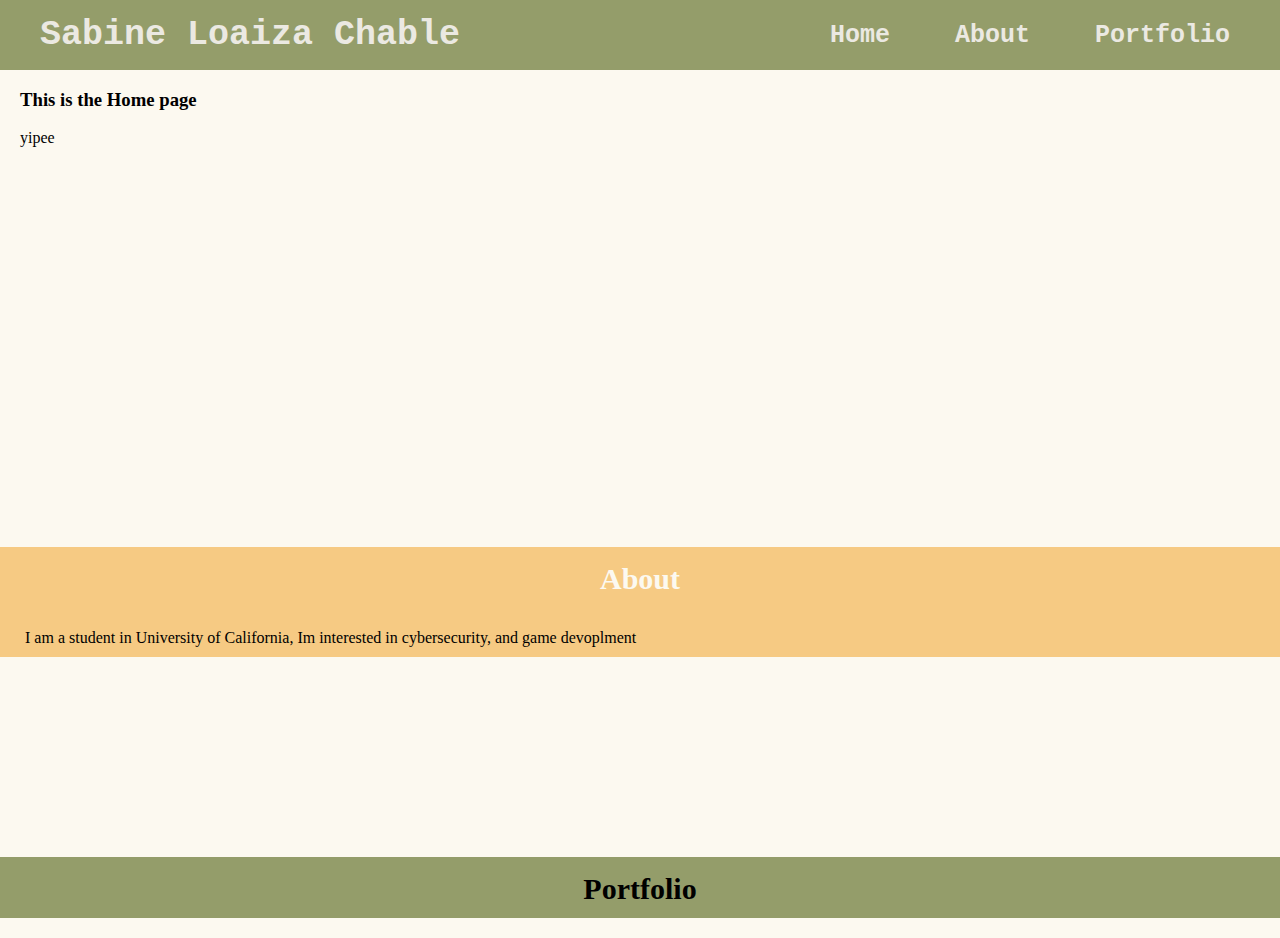
==== index.html @ 5c0c6941 "Add files via upload" ====
<!DOCTYPE html>
<html lang = "en">
    <head>
        <meta charset="UTF-8">
        <meta http-equiv="X-UA-Compatible" content="IE=edge"> <!--This means to use the best/latest version of Internet Explorer-->
        <meta name = "viewport" content="width=device-width,initial-scale=1.0"> <!--Makes sure that in different devices the webpage is displayer properly and scaled-->
        <title> Portfolio </title>
        <link rel="stylesheet" href ="style.css">
        
   
    </head>
    <body>
        <nav class = "navbar">
            <div class = "navdiv">
            <div class="logo"><a>Sabine Loaiza Chable</a></div>
            <ul>
                <li><a href = "#Portfolio">Portfolio</a></li>
                <li><a href = "#about">About</a></li>
                <li><a href = "index.html ">Home</a></li>
            </ul>    
            </div>
        </nav>

        <main>
            <h3>This is the Home page</h3>
            <p> yipee </p>
        </main>

        <div id = "about"> 
           <h1> About </h1>  
           <p> I am a student in University of California, Im interested in cybersecurity, and game devoplment </p>
        </div>

        <div id = "Portfolio">
            <h1> Portfolio </h1>
        </div>
    </body>
</html>
---- style.css ----
*{
    text-decoration: none;
    box-sizing: border-box;
}
body{
    background-color:#FCF9F0 ;
    margin:0px;
}

main{
    margin-left:20px;
    margin-right:20px;
}

h1{
    text-align: center;
}
.navbar ul{
    list-style-type: none;
    background-color:#949D6A;
    padding: 0px;
    margin: 0px;
    overflow: hidden;
}

.navbar a{
    color: #EBE9E2;
    text-decoration: none;
    padding:15px;
    display:block;
    text-align: center;
    font-size: 25px;
    margin-right: 35px;
    font-weight: 600;
    font-family: 'Courier New', Courier, monospace;
}

.logo a{
    font-size: 35px; font-weight: 600; color: #EBE9E2;
    font-family: 'Courier New', Courier, monospace;
    margin-left: 25px;
}

.navbar li{
    float: right;
    display:inline-block;

}

.navbar li a:hover{
    color:#F6CA83;
    transition:all 0.4s ease 0s;
}

.navdiv{
    display:flex; align-items:center; justify-content: space-between;
    background-color: #949D6A;
}

#about{
    background-color: #F6CA83; 
}
#about h1{
    color:#FCF9F0;
    font-size:30px;
    margin-top: 400px;
    padding-top:15px;
    padding-bottom:12px;
}

#about p{
    margin-left: 25px;
    padding-bottom: 10px;
}


#Portfolio{
    background-color: #949D6A;
}

#Portfolio h1{
    padding-top: 15px;
    margin-top: 200px;
    font-size: 30px;
    padding-bottom:12px ;
}



@media screen and (max-width: 400px) {
   
}

/*Iphone one I think and its the smallest it will get when I stretch my website */
@media screen and (max-width: 600px) {
    
}
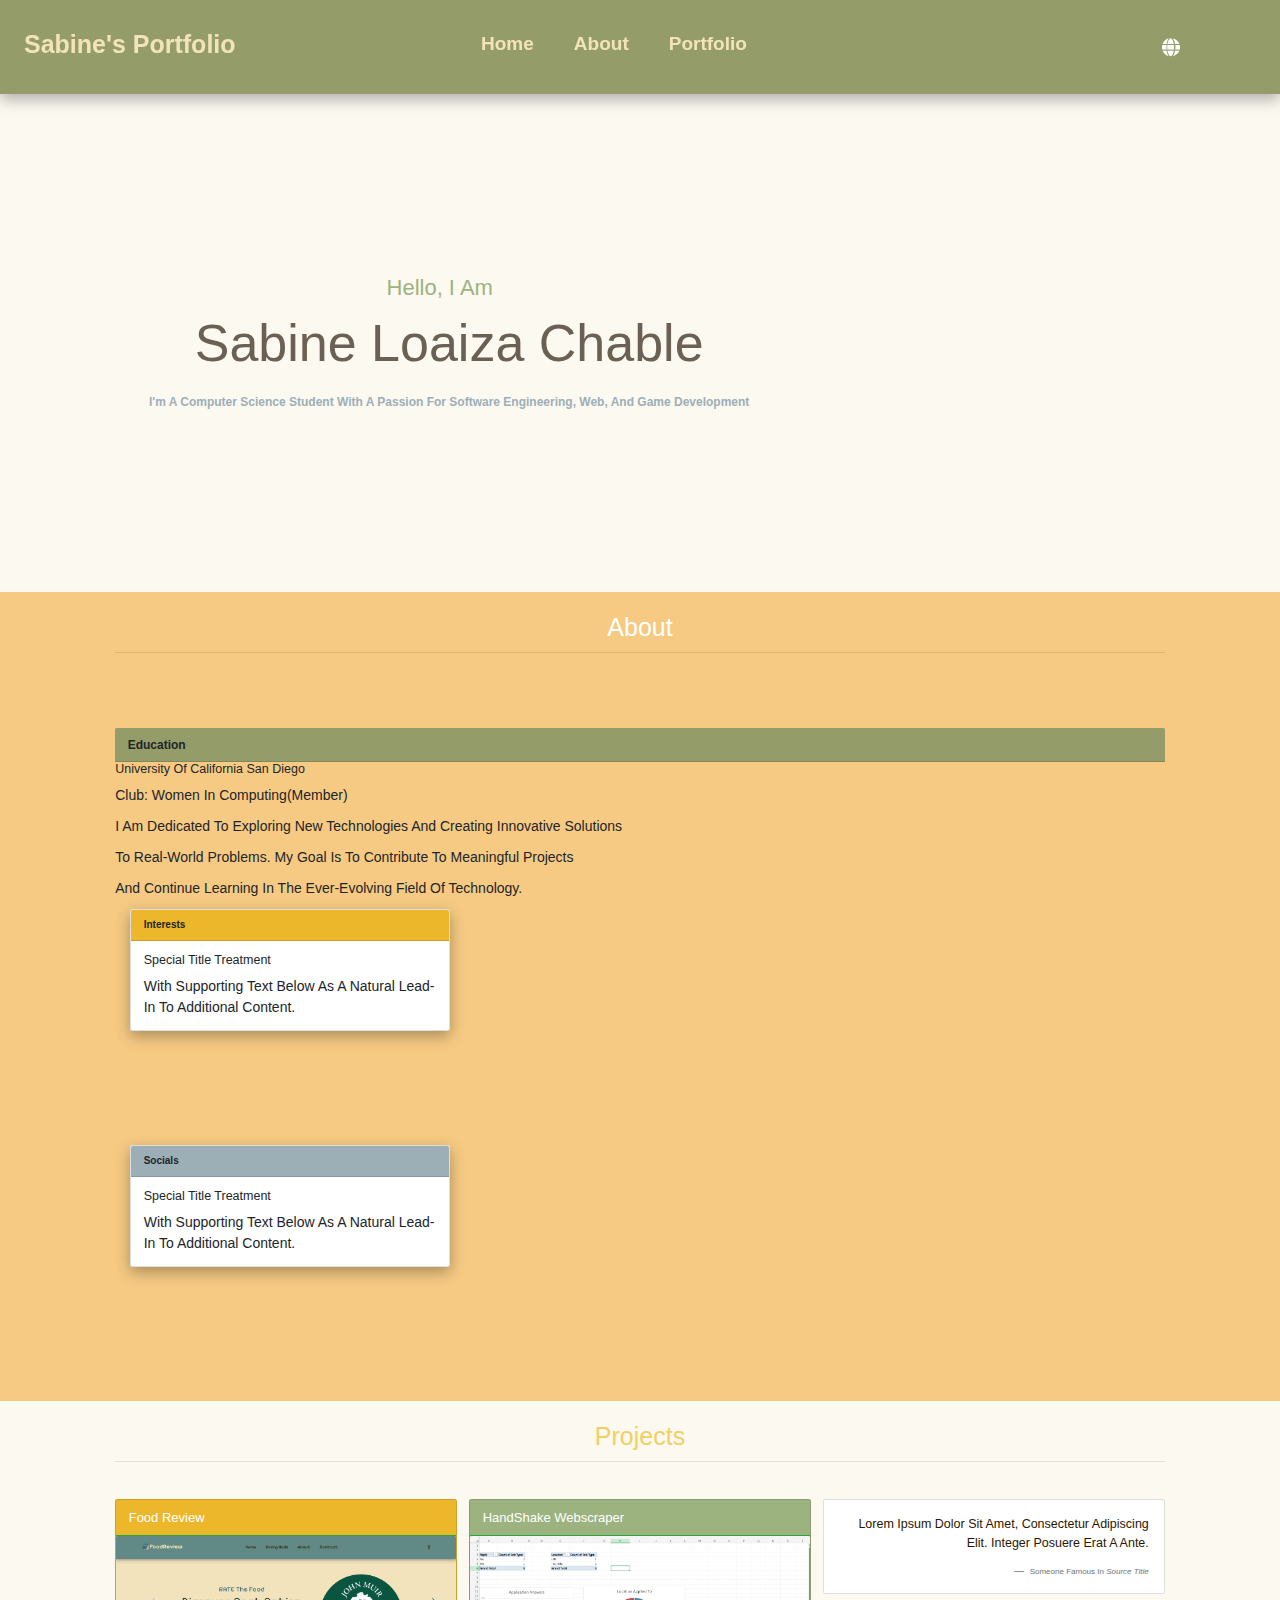
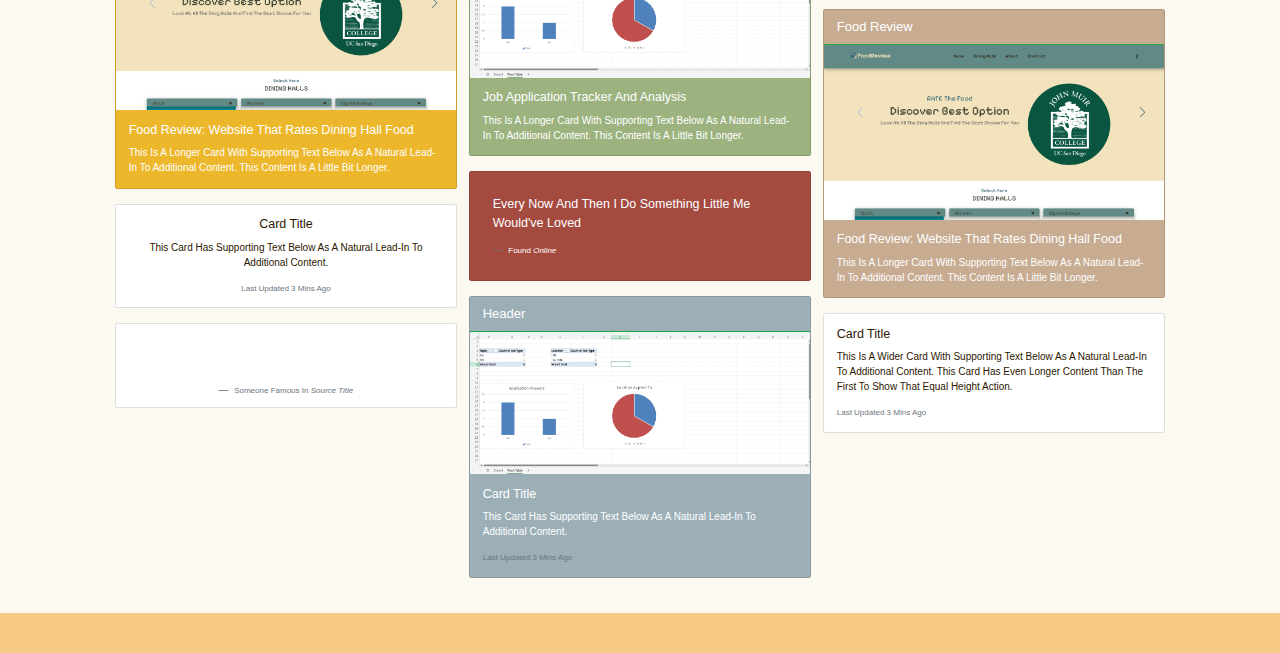
==== commit a0553214: "updated portfolio" ====
--- a/index.html
+++ b/index.html
@@ -5,34 +5,221 @@
         <meta http-equiv="X-UA-Compatible" content="IE=edge"> <!--This means to use the best/latest version of Internet Explorer-->
         <meta name = "viewport" content="width=device-width,initial-scale=1.0"> <!--Makes sure that in different devices the webpage is displayer properly and scaled-->
         <title> Portfolio </title>
+
+        <!--CSS font show-->
+        <link rel="stylesheet" href="https://cdnjs.cloudflare.com/ajax/libs/font-awesome/6.0.0-beta3/css/all.min.css">
+        <!--CSS link-->
         <link rel="stylesheet" href ="style.css">
-        
+          <!-- Bootstrap CSS -->
+        <link rel="stylesheet" href="https://stackpath.bootstrapcdn.com/bootstrap/4.3.1/css/bootstrap.min.css" integrity="sha384-ggOyR0iXCbMQv3Xipma34MD+dH/1fQ784/j6cY/iJTQUOhcWr7x9JvoRxT2MZw1T" crossorigin="anonymous">
+        <script type="text/javascript" src="spanishmode.js"></script>
    
     </head>
     <body>
-        <nav class = "navbar">
-            <div class = "navdiv">
-            <div class="logo"><a>Sabine Loaiza Chable</a></div>
-            <ul>
-                <li><a href = "#Portfolio">Portfolio</a></li>
-                <li><a href = "#about">About</a></li>
-                <li><a href = "index.html ">Home</a></li>
-            </ul>    
+        <header>
+            <!--maybe can make my own logo and put it there-->
+            <div class="header-container">
+            <a href="#" class="logo">Sabine's Portfolio</a>
+            <nav class="navbar">
+                <!--can change it to the different webpages-->
+                <a href="#home" class="active">Home</a>
+                <a href="#dishes" >About</a>
+                <a href="#about" >Portfolio</a>
+            </nav>
+    
+            <div class="icons">
+            <i class="fas fa-bars" id="menu-bars"></i>
+            <i class="fa fa-globe" aria-hidden="true"></i>
             </div>
-        </nav>
-
-        <main>
-            <h3>This is the Home page</h3>
-            <p> yipee </p>
-        </main>
-
-        <div id = "about"> 
-           <h1> About </h1>  
-           <p> I am a student in University of California, Im interested in cybersecurity, and game devoplment </p>
         </div>
-
-        <div id = "Portfolio">
-            <h1> Portfolio </h1>
-        </div>
+        </header>
+
+        <!--Section: Main with photo-->
+        <section class="home" id="home">
+            <div class="content">
+                <h3>Hello, I am</h3>
+                <h1>Sabine Loaiza Chable</h1>
+                <p>I'm a computer science student with a passion for
+                    software engineering, web, and game development
+                </p>
+            </div>
+            <div class="image">
+                <img class="me" src="me.png" alt="Sabine">
+            </div>
+        </section>
+
+        <!--About section-->
+        <!--Contents I'm a Computer Science student with a passion for software engineering, web development, 
+    and game development. I am dedicated to exploring new technologies and creating innovative solutions 
+    to real-world problems. My goal is to contribute to meaningful projects and continue learning 
+    in the ever-evolving field of technology.<h2>Education</h2>
+                    <h4>University of California San Diego</h4>
+                    <p>Major: Computer Science</p>
+                    <p>Club: Women In Computing(member)</p>
+                    <p>Second year student interested in web,game development, cybersecurtiy and software</p>
+                    <p>engineering. I am dedicated to exploring new technologies and creating innovative solutions</p> 
+                    <p>to real-world problems. My goal is to contribute to meaningful projects</p>
+                    <p> and continue learning in the ever-evolving field of technology.</p>-->
+        <section class="About" id="dishes">
+            <h1>About</h1>
+            <hr>
+            <div class="content">
+            <div class="box-container">
+                    <div class="box">
+                    <div class="card-header firstA">Education</div> 
+                          <h5 class="card-title">University of California San Diego</h5>
+                          <p>Club: Women In Computing(member)</p>
+                          <p> I am dedicated to exploring new technologies and creating innovative solutions</p> 
+                          <p>to real-world problems. My goal is to contribute to meaningful projects</p>
+                          <p> and continue learning in the ever-evolving field of technology.</p>
+                        </div>
+                    <div class="col-sm-4">
+                      <div class="card">
+                      <div class="card-header firstB">Interests</div> 
+                        <div class="card-body">
+                          <h5 class="card-title">Special title treatment</h5>
+                          <p class="card-text">With supporting text below as a natural lead-in to additional content.</p>
+                          
+                        </div>
+                      </div>
+                    </div>
+                    <div class="col-sm-4">
+                        <div class="card">
+                        <div class="card-header firstC">Socials</div> 
+                          <div class="card-body">
+                            <h5 class="card-title">Special title treatment</h5>
+                            <p class="card-text">With supporting text below as a natural lead-in to additional content.</p>
+                           
+                          </div>
+                        </div>
+                      </div>
+                  </div>
+                </div>
+              </div>
+          
+        </section>
+
+        <!--Section show off projects-->
+        <section class="Projects">
+           <div class="content">
+                <h1>Projects</h1>
+                <hr>
+                <div class="card-columns">
+
+                    <div class="card card1 mb-4">
+                      <div class="card-header border-success firstcard">Food Review</div>  
+                      <img class="card-img-top" src="food2.png" alt="Card image cap">
+                      <div class="card-body">
+                        <h5 class="card-title">Food Review: Website that rates dining hall food</h5>
+                        <p class="card-text">This is a longer card with supporting text below as a natural lead-in to additional content. This content is a little bit longer.</p>
+                      </div>
+                    </div>
+
+                    <div class="card text-center mb-4">
+                        <div class="card-body">
+                          <h5 class="card-title">Card title</h5>
+                          <p class="card-text">This card has supporting text below as a natural lead-in to additional content.</p>
+                          <p class="card-text"><small class="text-muted">Last updated 3 mins ago</small></p>
+                        </div>
+                      </div>
+                    
+                      <div class="card text-black text-center p-3 mb-4">
+                        <blockquote class="blockquote mb-0">
+                          <p>Lorem ipsum dolor sit amet, consectetur adipiscing elit. Integer posuere erat.</p>
+                          <footer class="blockquote-footer">
+                            <small>
+                              Someone famous in <cite title="Source Title">Source Title</cite>
+                            </small>
+                          </footer>
+                        </blockquote>
+                      </div>
+
+                     <!-- <div class="card p-2 mb-4">
+                        <img class="card-img" src="decoration1.png" alt="Card image">
+                       </div>
+                      Left side ^^-->
+
+                    <!--Middle-->
+                    <div class="card card2 mb-4">
+                        <div class="card-header border-success">HandShake Webscraper</div>  
+                        <img class="card-img-top" src="webscraper.png" alt="Card image cap">
+                        <div class="card-body">
+                          <h5 class="card-title">Job Application Tracker and Analysis </h5>
+                          <p class="card-text">This is a longer card with supporting text below as a natural lead-in to additional content. This content is a little bit longer.</p>
+                        </div>
+                    </div>
+
+                    <div class="card p-3 mb-4">
+                      <blockquote class="blockquote mb-0 card-body">
+                        <p>Every now and then I do something little me would've loved</p>
+                        <footer class="blockquote-footer">
+                          <small class="text-white">
+                           Found <cite title="Source Title">Online</cite>
+                          </small>
+                        </footer>
+                      </blockquote>
+                    </div>
+
+                    <!--top right-->
+                    <div class="card card3 mb-4">
+                      <div class="card-header border-success secondcard">Header</div>
+                      <img class="card-img-top" src="webscraper.png" alt="Card image cap">
+                      <div class="card-body">
+                        <h5 class="card-title">Card title</h5>
+                        <p class="card-text">This card has supporting text below as a natural lead-in to additional content.</p>
+                        <p class="card-text"><small class="text-muted">Last updated 3 mins ago</small></p>
+                      </div>
+                    </div>
+
+                    <!--This is the nlue button-->
+                   
+                    <!--Middle column ^^
+                    
+                
+
+                   <div class="card p-2 mb-4">
+                    <img class="card-img" src="decoration1.png" alt="Card image">
+                   </div>
+                  -->
+                    <!--Here it is the right side of blue button-->
+                    <div class="card p-4 text-right mb-4">
+                      <blockquote class="blockquote mb-0">
+                        <p>Lorem ipsum dolor sit amet, consectetur adipiscing elit. Integer posuere erat a ante.</p>
+                        <footer class="blockquote-footer">
+                          <small class="text-muted">
+                            Someone famous in <cite title="Source Title">Source Title</cite>
+                          </small>
+                        </footer>
+                      </blockquote>
+                    </div>
+
+                    <div class="card card4 mb-4">
+                        <div class="card-header border-success fourthcard">Food Review</div>  
+                        <img class="card-img-top" src="food2.png" alt="Card image cap">
+                        <div class="card-body">
+                          <h5 class="card-title">Food Review: Website that rates dining hall food</h5>
+                          <p class="card-text">This is a longer card with supporting text below as a natural lead-in to additional content. This content is a little bit longer.</p>
+                        </div>
+                      </div>
+                    
+
+                    <div class="card mb-4">
+                      <div class="card-body">
+                        <h5 class="card-title">Card title</h5>
+                        <p class="card-text">This is a wider card with supporting text below as a natural lead-in to additional content. This card has even longer content than the first to show that equal height action.</p>
+                        <p class="card-text"><small class="text-muted">Last updated 3 mins ago</small></p>
+                      </div>
+                    </div>
+                    
+                  </div>
+
+
+           </div>
+
+        </section>
+        <!--Footer Section-->
+        <section class="footer">
+
+        </section>
     </body>
 </html>--- a/style.css
+++ b/style.css
@@ -1,97 +1,485 @@
+
+
+/*Change the colors*/
+:root{
+    --green:#949D6A;
+    --yellow:#F6CA83;
+    --black:#2B1600;
+    --light-color:#666;
+    --white:#EBE9E2;
+    --light-white:#FCF9F0;
+    --orange:#2fa3e1;
+    --box-shadow:0 .5rem 1.5rem rgba(0, 0, 0, 0.317);
+}
+
 *{
     text-decoration: none;
     box-sizing: border-box;
-}
-body{
-    background-color:#FCF9F0 ;
-    margin:0px;
-}
-
-main{
-    margin-left:20px;
-    margin-right:20px;
-}
-
-h1{
+    outline: none; border: none;
+    text-transform: capitalize;
+    transition: all .2s linear;
+}
+
+html{
+    font-size:62.5%;
+    overflow-x:hidden;
+    scroll-padding-top:5.5rem ;
+    scroll-behavior: smooth;
+    background: #FCF9F0;
+}
+
+section{
+    padding: 2rem 9%;
+}
+
+section:nth-child(even){
+    background: #FCF9F0;
+}
+
+section:nth-child(odd){
+    background: #F6CA83;
+}
+
+header{
+    position:fixed;
+    top:0; left: 0; right:0;
+    /*change the color of nav bar*/
+    background: #949D6A;
+    padding:1rem 7%;
+    display: flex;
+    align-items: center;
+    justify-content: space-between;
+    z-index:1000;
+    box-shadow: var(--box-shadow);
+}
+
+.header-container {
+    display: flex;
+    align-items: center; /* Center items vertically */
+    justify-content:space-between; /* Space items out */
+    padding:1rem; /* Adjust as needed */
+}
+
+header .logo{
+    /*the color of Sabine Portfolio + size change to color scheme later*/
+    color:#F2E3BC;
+    font-size:2.5rem;
+    font-weight: bolder;
+    margin-left: -2cm;
+    margin-bottom: .5rem;
+}
+
+/*twee type vibe*/
+
+
+.header-container .navbar{
+    display: flex;
+    gap: 1rem;
+    /*make it be in the middle*/
+    margin-left: -4.5cm;
+}
+
+.header-container .navbar a{
+    /*this changes the size of the hot bar menu lolool and color*/
+    font-size:1.9rem;
+    border-radius: .5rem;
+    padding: .5rem 1.5rem;
+    font-weight: bolder;
+    color:#F2E3BC;
+    margin-bottom: .5rem;
+}
+
+
+/* Icons styling */
+.header-container .icons {
+    display: flex;
+    gap: 1rem; /* Adjust spacing between icons */
+    align-items: center;
+}
+
+
+.header-container .icons i {
+    font-size: 1.8rem; /* Adjust size as needed */
+    color: #ffffff; /* Adjust color if needed */
+}
+
+header .navbar a:hover{
+    color:#ffffff;
+    background:#96BBBB;
+}
+
+header .icons i,
+header .icons a{
+    /*change the curosor if prefered*/
+    cursor:pointer;
+}
+
+
+/*Section Home*/
+.home .content h3{
+    margin-top: 4.5cm;
+    text-align:center;
+    font-size: 22px;
+    margin-bottom: 1rem;
+    color:#9CB380;
+    margin-left: -4.5cm;
+}
+
+.home .content h1{
     text-align: center;
-}
-.navbar ul{
-    list-style-type: none;
-    background-color:#949D6A;
-    padding: 0px;
-    margin: 0px;
-    overflow: hidden;
-}
-
-.navbar a{
-    color: #EBE9E2;
-    text-decoration: none;
-    padding:15px;
-    display:block;
+    margin-bottom: 3cm;
+    font-size: 52px;
+    color:#6B6054;
+    margin-left: -4cm;
+}
+
+.home .content p{
     text-align: center;
-    font-size: 25px;
-    margin-right: 35px;
-    font-weight: 600;
-    font-family: 'Courier New', Courier, monospace;
-}
-
-.logo a{
-    font-size: 35px; font-weight: 600; color: #EBE9E2;
-    font-family: 'Courier New', Courier, monospace;
-    margin-left: 25px;
-}
-
-.navbar li{
-    float: right;
-    display:inline-block;
-
-}
-
-.navbar li a:hover{
-    color:#F6CA83;
-    transition:all 0.4s ease 0s;
-}
-
-.navdiv{
-    display:flex; align-items:center; justify-content: space-between;
+    margin-top: -2.5cm;
+    margin-bottom: 3cm;
+    font-size: 12px;
+    color:#9CAFB7;
+    font-weight: bold;
+    margin-left: -4cm;
+}
+
+
+
+.home {
+    display: flex; /* Use flexbox for layout */
+    align-items: center; /* Vertically center items within the section */
+    justify-content: space-between; /* Space out content and image */
+}
+
+/* Style for the content section */
+.home .content {
+    flex: 1; /* Allows the content to take available space */
+    text-align: center; /* Center-aligns text content */
+    margin-bottom: -1cm;
+}
+
+.home .image {
+    display: flex; /* Allows for proper alignment of the image */
+    justify-content: flex-end; /* Aligns the image to the right */
+    align-items: center; /* Centers the image vertically within the container */
+}
+
+/* Style for the circular image */
+.home .image img {
+    margin-top: 4cm;
+    width: 325px; /* Adjust size as needed */
+    height: 325px; /* Ensure width and height are equal for a perfect circle */
+    border-radius: 50%; /* Makes the image circular */
+    object-fit: cover; /* Ensures image covers the circular area */
+    display: block; /* Avoids extra space below the image */
+    margin-left: -3.5cm;
+    margin-right: 1cm;
+    margin-bottom: 2cm;
+}
+
+/*Section Home END*/
+
+/*About section*/
+
+.About h1{
+    color:#ffffff;
+    text-align: center;
+}
+
+.About hr{
+    margin-bottom: 2cm;
+}
+
+
+.About .content h2{
+    color: #A44A3F;
+    text-decoration: underline;
+
+}
+
+.About .content .card-header.firstA{
     background-color: #949D6A;
-}
-
-#about{
-    background-color: #F6CA83; 
-}
-#about h1{
-    color:#FCF9F0;
-    font-size:30px;
-    margin-top: 400px;
-    padding-top:15px;
-    padding-bottom:12px;
-}
-
-#about p{
-    margin-left: 25px;
-    padding-bottom: 10px;
-}
-
-
-#Portfolio{
-    background-color: #949D6A;
-}
-
-#Portfolio h1{
-    padding-top: 15px;
-    margin-top: 200px;
-    font-size: 30px;
-    padding-bottom:12px ;
-}
-
-
-
-@media screen and (max-width: 400px) {
-   
-}
-
-/*Iphone one I think and its the smallest it will get when I stretch my website */
-@media screen and (max-width: 600px) {
-    
-}+    font-weight: bold;
+    font-size: 12px;
+}
+
+.About p{
+    font-size:14px;
+}
+
+
+.About .content .card-header.firstB{
+    background-color: #EDB72C;
+    font-weight: bold;
+}
+
+.About .content .card-header.firstC{
+    background-color: #9CAFB7;
+    font-weight: bold;
+}
+
+.About .card{
+    margin-bottom: 3cm;
+    box-shadow: var(--box-shadow);
+}
+
+
+/*About section END F0CF65*/
+
+/*Project Section*/
+.Projects .content h1{
+    text-align: center;
+    color: #F0CF65;
+    
+}
+
+.Projects hr{
+    margin-bottom: 1cm;
+}
+
+/*Changes font color*/
+.Projects .content .card{
+    color: #2B1600;
+}
+
+
+.Projects .content .card.card1{
+    width: 100%;
+    height: 115%;
+    background-color: #EDB72C;
+    color: #ffffff;
+
+}
+
+.Projects .content .card.card2{
+    width: 100%;
+    height: 115%;
+    background-color: #9CB380;
+    color: #ffffff;
+  
+}
+
+.Projects .content .card.card3{
+    width: 100%;
+    height: 115%;
+    background-color: #9CAFB7;
+    color: #ffffff;
+  
+}
+
+.Projects .content .card.card4{
+    width: 100%;
+    height: 115%;
+    background-color: #C7AC92;
+    color: #ffffff;
+  
+}
+
+/*The one to the right of main blue button in center*/
+.Projects .content .card.p-3.text-right{
+    background-color: #ffff;
+    
+}
+
+.Projects .card.p-3.mb-4{
+    background-color: #A44A3F;
+    color: #ffff;
+}
+
+.Projects .content .card.text-black.text-center.p-3{
+    background-color: #ffff;
+
+  
+}
+
+
+
+/*Bottom left project*/
+
+
+.Projects .content .card-header.border-success{
+    background-color:#9CB380;
+    color: #ffffff;
+    font-size: 13px;
+}
+
+.Projects .content .card-header.border-success.firstcard{
+    background-color: #EDB72C;
+    color: #ffff;
+    font-size: 13px;
+}
+
+.Projects .content .card-header.border-success.secondcard{
+    background-color:#9CAFB7 ;
+    font-size: 13px;
+}
+
+.Projects .content .card-header.border-success.fourthcard{
+    background-color:#C7AC92 ;
+    font-size: 13px;
+}
+/*Project END*/
+
+/*makes sure it is not displayed */
+header .icons #menu-bars{
+    display:none;
+}
+
+
+
+
+
+
+@media(max-width:991px){
+    html{
+        font-size:55%;
+    }
+
+    header{
+        padding:1rem 2rem;
+    }
+
+    section{
+        padding:2rem;
+    }
+
+    /*Nav bar*/
+    header .logo{
+        /*the color of Sabine Portfolio + size change to color scheme later*/
+        font-size:2rem;
+        font-weight: bolder;
+        margin-left: .1rem;
+    }
+    
+    
+    .header-container .navbar{
+        display: flex;
+        gap: 1rem;
+        /*make it be in the middle*/
+        margin-right: -30rem;
+    }
+    
+    .header-container .navbar a{
+        /*this changes the size of the hot bar menu lolool and color*/
+        font-size:1.5rem;
+        font-weight: bolder;
+        margin-bottom: .5rem;
+    }
+    
+
+    /*Home main*/
+    .home .content h3{
+        margin-top: 4cm;
+        text-align:left;
+        font-size: 16px;
+        margin-bottom: 1rem;
+        margin-left: .1rem;
+    }
+    
+    .home .content h1{
+        text-align: left;
+        margin-bottom: 3cm;
+        font-size: 24px;
+        margin-left: .1rem;
+    }
+    
+    .home .content p{
+        text-align: left;
+        margin-top: -2.5cm;
+        margin-bottom: 3cm;
+        font-size: 10px;
+        font-weight: bold;
+        margin-left: .1rem;
+    }
+    
+    
+    .home {
+        display: flex; /* Use flexbox for layout */
+        align-items: center; /* Vertically center items within the section */
+        justify-content: space-between; /* Space out content and image */
+    }
+    
+    /* Style for the content section */
+    .home .content {
+        flex: 1; /* Allows the content to take available space */
+        text-align: center; /* Center-aligns text content */
+        margin-bottom: -1cm;
+    }
+    
+    .home .image {
+        display: flex; /* Allows for proper alignment of the image */
+        justify-content: flex-end; /* Aligns the image to the right */
+        align-items: center; /* Centers the image vertically within the container */
+    }
+    
+    /* Style for the circular image */
+    .home .image img {
+        margin-top: 3cm;
+        width: 180px; /* Adjust size as needed */
+        height: 180px; /* Ensure width and height are equal for a perfect circle */
+        border-radius: 50%; /* Makes the image circular */
+        object-fit: cover; /* Ensures image covers the circular area */
+        display: block; /* Avoids extra space below the image */
+        margin-left: 1cm;
+       margin-right: .1rem;
+        margin-bottom: 1cm;
+    }
+
+    .card{
+        width: 65%;
+        margin-left: 2.2cm;
+    }
+
+    /*About section*/
+    .About .content h1 {
+        text-decoration: underline;
+        text-align: center;
+        font-size: 16px;
+    }
+    
+    .About .content .card {
+        display: flex;  /* This will make the card's contents flex */
+        width: 70%;    /* Sets the width of the card */ /* Centers the card horizontally */
+        height: auto;   /* Allows the card to adjust height based on content */  /* Adds some padding inside the card */
+       
+      
+    }
+
+
+    /*Projects*/
+    .Projects .content h1{
+        text-align: center;
+        text-decoration: underline;
+        margin-bottom: 3rem;
+        font-size: 16px;
+    }
+
+    .Projects .content .card.card1{
+        width: 65%;
+       
+        
+    
+    }
+    
+    .Projects .content .card.card2{
+        width: 65%;
+       
+      
+    }
+    
+    .Projects .content .card.card3{
+        width: 65%;
+        
+        
+      
+    }
+    
+    .Projects .content .card.card4{
+        width: 65%;
+        
+       
+    }
+    
+}
+
+
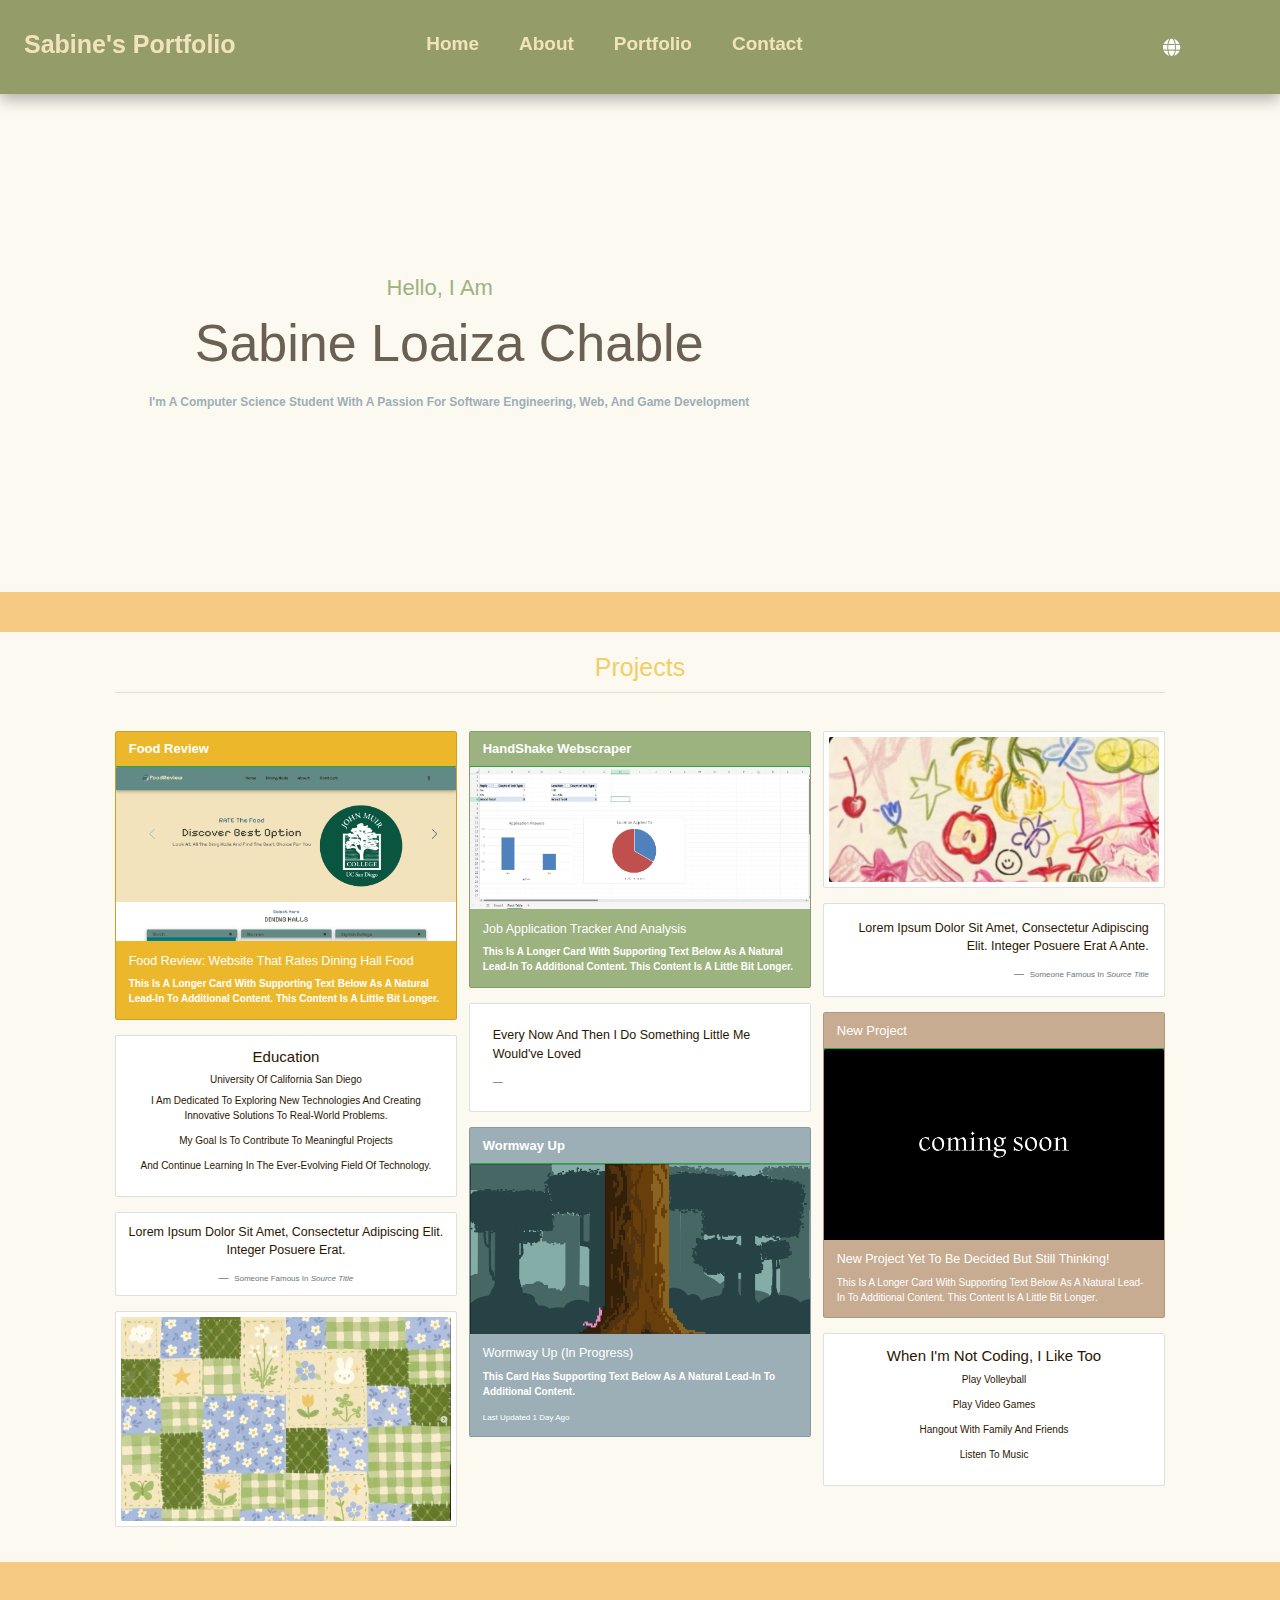
==== commit d37d6d8a: "Messing with the design no final concept yet" ====
--- a/index.html
+++ b/index.html
@@ -7,7 +7,7 @@
         <title> Portfolio </title>
 
         <!--CSS font show-->
-        <link rel="stylesheet" href="https://cdnjs.cloudflare.com/ajax/libs/font-awesome/6.0.0-beta3/css/all.min.css">
+        <link rel="stylesheet" href="https://cdnjs.cloudflare.com/ajax/libs/font-awesome/5.15.4/css/all.min.css">
         <!--CSS link-->
         <link rel="stylesheet" href ="style.css">
           <!-- Bootstrap CSS -->
@@ -25,6 +25,7 @@
                 <a href="#home" class="active">Home</a>
                 <a href="#dishes" >About</a>
                 <a href="#about" >Portfolio</a>
+                <a href="#footer"> Contact</a>
             </nav>
     
             <div class="icons">
@@ -59,12 +60,8 @@
                     <p>Second year student interested in web,game development, cybersecurtiy and software</p>
                     <p>engineering. I am dedicated to exploring new technologies and creating innovative solutions</p> 
                     <p>to real-world problems. My goal is to contribute to meaningful projects</p>
-                    <p> and continue learning in the ever-evolving field of technology.</p>-->
-        <section class="About" id="dishes">
-            <h1>About</h1>
-            <hr>
-            <div class="content">
-            <div class="box-container">
+                    <p> and continue learning in the ever-evolving field of technology.
+                      <div class="box-container">
                     <div class="box">
                     <div class="card-header firstA">Education</div> 
                           <h5 class="card-title">University of California San Diego</h5>
@@ -96,8 +93,8 @@
                   </div>
                 </div>
               </div>
-          
-        </section>
+                    </p>-->
+        <section class="About"></section>
 
         <!--Section show off projects-->
         <section class="Projects">
@@ -107,8 +104,10 @@
                 <div class="card-columns">
 
                     <div class="card card1 mb-4">
-                      <div class="card-header border-success firstcard">Food Review</div>  
+                      <div class="card-header border-success firstcard">Food Review</div> 
+                      <a href="https://foodreview.infinityfreeapp.com/?i=1">
                       <img class="card-img-top" src="food2.png" alt="Card image cap">
+                    </a> 
                       <div class="card-body">
                         <h5 class="card-title">Food Review: Website that rates dining hall food</h5>
                         <p class="card-text">This is a longer card with supporting text below as a natural lead-in to additional content. This content is a little bit longer.</p>
@@ -117,9 +116,11 @@
 
                     <div class="card text-center mb-4">
                         <div class="card-body">
-                          <h5 class="card-title">Card title</h5>
-                          <p class="card-text">This card has supporting text below as a natural lead-in to additional content.</p>
-                          <p class="card-text"><small class="text-muted">Last updated 3 mins ago</small></p>
+                          <h4 class="card-title">Education</h4>
+                          <h6 class="card-title">University of California San Diego</h6>
+                          <p> I am dedicated to exploring new technologies and creating innovative solutions to real-world problems.</p> 
+                          <p> My goal is to contribute to meaningful projects</p>
+                          <p> and continue learning in the ever-evolving field of technology.</p>
                         </div>
                       </div>
                     
@@ -134,10 +135,10 @@
                         </blockquote>
                       </div>
 
-                     <!-- <div class="card p-2 mb-4">
+                     <div class="card p-2 mb-4">
                         <img class="card-img" src="decoration1.png" alt="Card image">
                        </div>
-                      Left side ^^-->
+                      <!-- Left side ^^-->
 
                     <!--Middle-->
                     <div class="card card2 mb-4">
@@ -162,25 +163,25 @@
 
                     <!--top right-->
                     <div class="card card3 mb-4">
-                      <div class="card-header border-success secondcard">Header</div>
-                      <img class="card-img-top" src="webscraper.png" alt="Card image cap">
+                      <div class="card-header border-success secondcard">Wormway Up</div>
+                      <img class="card-img-top" src="wormGame.png" alt="Card image cap">
                       <div class="card-body">
-                        <h5 class="card-title">Card title</h5>
+                        <h5 class="card-title">Wormway Up (In Progress)</h5>
                         <p class="card-text">This card has supporting text below as a natural lead-in to additional content.</p>
-                        <p class="card-text"><small class="text-muted">Last updated 3 mins ago</small></p>
+                        <p class="card-text"><small class="text-black">Last updated 1 day ago</small></p>
                       </div>
                     </div>
 
                     <!--This is the nlue button-->
                    
-                    <!--Middle column ^^
+                    <!--Middle column ^^-->
                     
                 
 
                    <div class="card p-2 mb-4">
-                    <img class="card-img" src="decoration1.png" alt="Card image">
+                    <img class="card-img" src="decoration2.png" alt="Card image">
                    </div>
-                  -->
+                  
                     <!--Here it is the right side of blue button-->
                     <div class="card p-4 text-right mb-4">
                       <blockquote class="blockquote mb-0">
@@ -194,20 +195,22 @@
                     </div>
 
                     <div class="card card4 mb-4">
-                        <div class="card-header border-success fourthcard">Food Review</div>  
-                        <img class="card-img-top" src="food2.png" alt="Card image cap">
-                        <div class="card-body">
-                          <h5 class="card-title">Food Review: Website that rates dining hall food</h5>
+                        <div class="card-header border-success fourthcard">New Project</div>  
+                        <img class="card-img-top" src="coming.jpg" alt="Card image cap">
+                        <div class="card-body">
+                          <h5 class="card-title">New Project yet to be decided but still thinking!</h5>
                           <p class="card-text">This is a longer card with supporting text below as a natural lead-in to additional content. This content is a little bit longer.</p>
                         </div>
                       </div>
                     
 
-                    <div class="card mb-4">
+                    <div class="card text-center mb-4">
                       <div class="card-body">
-                        <h5 class="card-title">Card title</h5>
-                        <p class="card-text">This is a wider card with supporting text below as a natural lead-in to additional content. This card has even longer content than the first to show that equal height action.</p>
-                        <p class="card-text"><small class="text-muted">Last updated 3 mins ago</small></p>
+                        <h4 class="card-title">When I'm not coding, I like too</h4>
+                        <p>play Volleyball </p>
+                        <p>play video games</p>
+                        <p>hangout with family and friends</p>
+                        <p>listen to music</p>
                       </div>
                     </div>
                     
--- a/style.css
+++ b/style.css
@@ -38,6 +38,7 @@
 
 section:nth-child(odd){
     background: #F6CA83;
+    
 }
 
 header{
@@ -200,7 +201,7 @@
 .About .content .card-header.firstA{
     background-color: #949D6A;
     font-weight: bold;
-    font-size: 12px;
+    font-size: 8px;
 }
 
 .About p{
@@ -211,11 +212,13 @@
 .About .content .card-header.firstB{
     background-color: #EDB72C;
     font-weight: bold;
+    font-size: 14px;
 }
 
 .About .content .card-header.firstC{
     background-color: #9CAFB7;
     font-weight: bold;
+    font-size: 14px;
 }
 
 .About .card{
@@ -223,6 +226,26 @@
     box-shadow: var(--box-shadow);
 }
 
+
+.About li{
+    font-size: 14px;
+    
+}
+
+.fa.fa-graduation-cap {
+    font-size: large;
+    margin-right: 1px;
+}
+
+far.fa-heart{
+    font-size: 16px;
+    margin-right: 5px;
+}
+
+.fab.fa-linkedin{
+    font-size: 20px;
+    margin-right: 5px;
+}
 
 /*About section END F0CF65*/
 
@@ -248,6 +271,7 @@
     height: 115%;
     background-color: #EDB72C;
     color: #ffffff;
+    font-weight: bold;
 
 }
 
@@ -256,7 +280,7 @@
     height: 115%;
     background-color: #9CB380;
     color: #ffffff;
-  
+    font-weight: bold;
 }
 
 .Projects .content .card.card3{
@@ -264,7 +288,7 @@
     height: 115%;
     background-color: #9CAFB7;
     color: #ffffff;
-  
+    font-weight: bold;
 }
 
 .Projects .content .card.card4{
@@ -278,12 +302,12 @@
 /*The one to the right of main blue button in center*/
 .Projects .content .card.p-3.text-right{
     background-color: #ffff;
-    
+    color: #2B1600;
 }
 
 .Projects .card.p-3.mb-4{
-    background-color: #A44A3F;
-    color: #ffff;
+    background-color: #fff;
+    color: #2B1600;
 }
 
 .Projects .content .card.text-black.text-center.p-3{
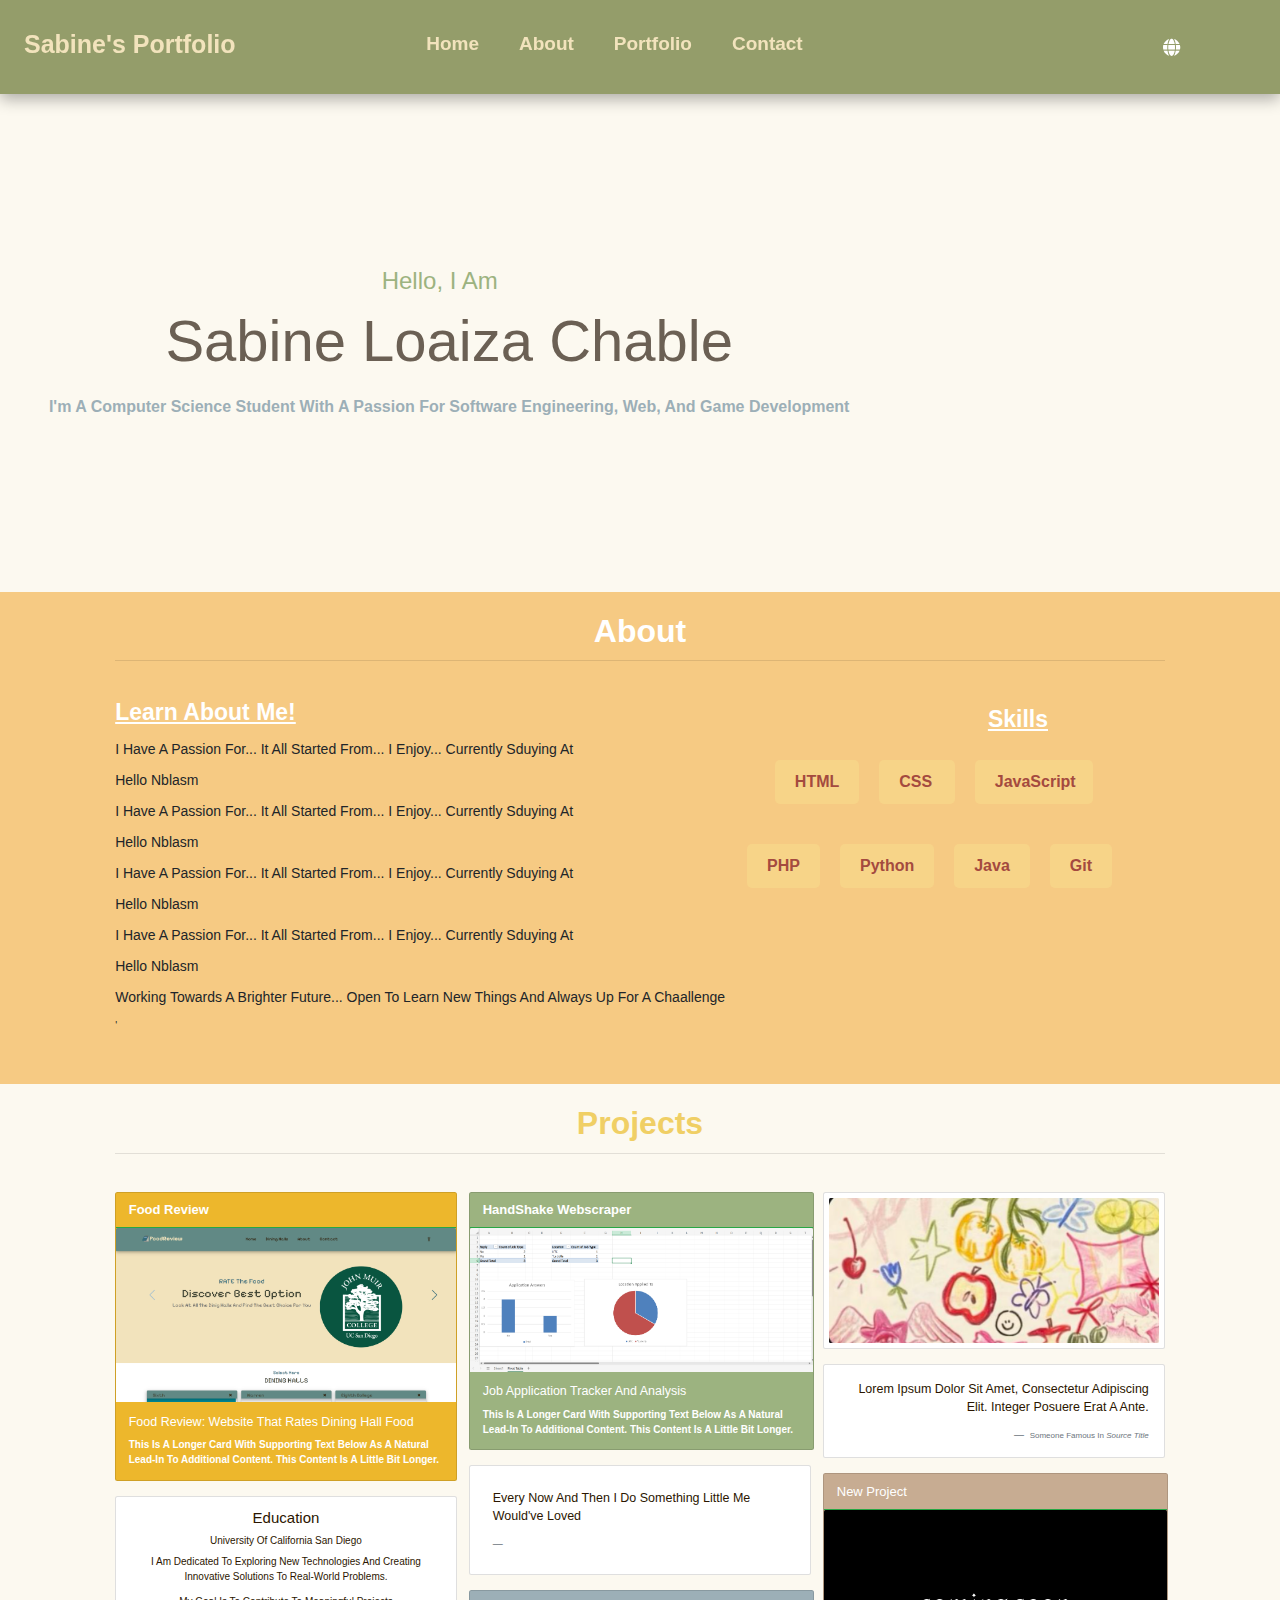
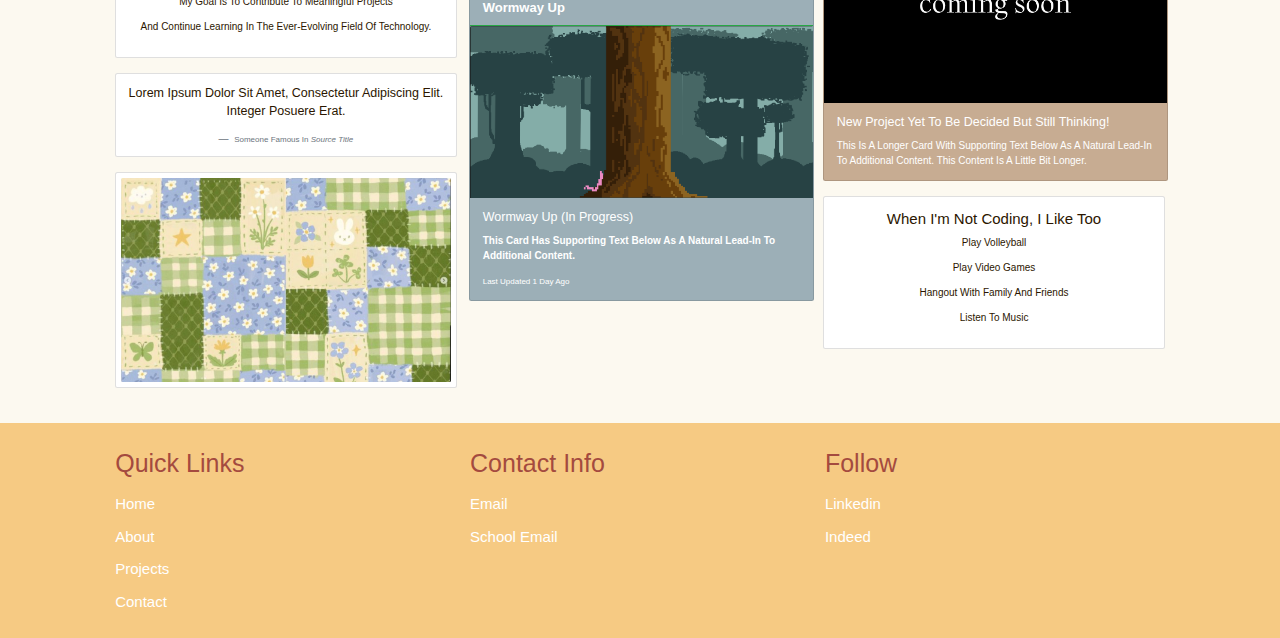
==== commit b0345ecb: "Add files via upload" ====
--- a/index.html
+++ b/index.html
@@ -94,12 +94,47 @@
                 </div>
               </div>
                     </p>-->
-        <section class="About"></section>
+        <section class="About">
+          <h3>About</h3>
+          <hr>
+          <div class="content">
+           
+            <div class="Abouttext text-left mt-6">
+             <h4 class="header6">Learn About Me!</h4>
+             <p> I have a passion for... It all started from... I enjoy... currently sduying at</p>
+             <p>Hello nblasm</p>
+             <p> I have a passion for... It all started from... I enjoy... currently sduying at</p>
+             <p>Hello nblasm</p>
+             <p> I have a passion for... It all started from... I enjoy... currently sduying at</p>
+             <p>Hello nblasm</p>
+             <p> I have a passion for... It all started from... I enjoy... currently sduying at</p>
+             <p>Hello nblasm</p>
+             <p>Working towards a brighter future... open to learn new things and always up for a chaallenge</p>'
+             
+            </div>
+            <h4 class="header7">Skills</h4>
+            
+            <div class="About2">
+              <div class="skills-group1">
+              <div class="skills">HTML</div>
+              <div class="skills">CSS</div>
+              <div class="skills">JavaScript</div>
+            </div>
+            <div class="skills-group2">
+              <div class="skills">PHP</div>
+              <div class="skills">Python</div>
+              <div class="skills">Java</div>
+              <div class="skills">Git</div>
+            </div>
+            </div>
+          
+          </div>
+        </section>
 
         <!--Section show off projects-->
         <section class="Projects">
            <div class="content">
-                <h1>Projects</h1>
+                <h3>Projects</h3>
                 <hr>
                 <div class="card-columns">
 
@@ -221,8 +256,26 @@
 
         </section>
         <!--Footer Section-->
-        <section class="footer">
-
+        <section class="footer" id="footer">
+          <div class="box-container">
+              <div class="box">
+                  <h3>Quick Links</h3>
+                  <a href="">home</a>
+                  <a href="">About</a>
+                  <a href="">Projects</a>
+                  <a href="">contact</a>
+              </div>
+              <div class="box">
+                  <h3>Contact Info</h3>
+                  <a href="">email</a>
+                  <a href="">school email</a>
+              </div>
+              <div class="box">
+                  <h3>follow</h3>
+                  <a href="">linkedin</a>
+                  <a href="">indeed</a>
+              </div>
+              </div>
         </section>
     </body>
 </html>--- a/style.css
+++ b/style.css
@@ -18,6 +18,7 @@
     outline: none; border: none;
     text-transform: capitalize;
     transition: all .2s linear;
+    font-family: 'Source Sans Pro', sans-serif;
 }
 
 html{
@@ -26,6 +27,7 @@
     scroll-padding-top:5.5rem ;
     scroll-behavior: smooth;
     background: #FCF9F0;
+    font-family: 'Source Sans Pro', sans-serif;
 }
 
 section{
@@ -120,7 +122,7 @@
 .home .content h3{
     margin-top: 4.5cm;
     text-align:center;
-    font-size: 22px;
+    font-size: 24px;
     margin-bottom: 1rem;
     color:#9CB380;
     margin-left: -4.5cm;
@@ -129,7 +131,7 @@
 .home .content h1{
     text-align: center;
     margin-bottom: 3cm;
-    font-size: 52px;
+    font-size: 58px;
     color:#6B6054;
     margin-left: -4cm;
 }
@@ -138,7 +140,7 @@
     text-align: center;
     margin-top: -2.5cm;
     margin-bottom: 3cm;
-    font-size: 12px;
+    font-size: 16px;
     color:#9CAFB7;
     font-weight: bold;
     margin-left: -4cm;
@@ -182,55 +184,24 @@
 
 /*About section*/
 
-.About h1{
+.About h3{
     color:#ffffff;
     text-align: center;
-}
-
-.About hr{
-    margin-bottom: 2cm;
-}
-
-
-.About .content h2{
-    color: #A44A3F;
-    text-decoration: underline;
-
-}
-
-.About .content .card-header.firstA{
-    background-color: #949D6A;
-    font-weight: bold;
-    font-size: 8px;
-}
+    font-size: 3.2rem;
+    font-weight: bold;
+}
+
+
+.About .content{
+    margin-top: 1cm;
+}
+
 
 .About p{
     font-size:14px;
 }
 
 
-.About .content .card-header.firstB{
-    background-color: #EDB72C;
-    font-weight: bold;
-    font-size: 14px;
-}
-
-.About .content .card-header.firstC{
-    background-color: #9CAFB7;
-    font-weight: bold;
-    font-size: 14px;
-}
-
-.About .card{
-    margin-bottom: 3cm;
-    box-shadow: var(--box-shadow);
-}
-
-
-.About li{
-    font-size: 14px;
-    
-}
 
 .fa.fa-graduation-cap {
     font-size: large;
@@ -247,12 +218,74 @@
     margin-right: 5px;
 }
 
+.About2 {
+    display: flex;
+    flex-direction: column; /* Stack the groups vertically */
+    align-items: flex-end; /* Align groups to the right */
+    width: 100%;
+  }
+
+.About .header6{
+    text-decoration:underline;
+    color: #ffffff;
+    font-weight: bold;
+    font-size: 2.3rem;
+    margin-bottom: 12px;
+}
+
+.About .header7{
+    text-align: center;
+    margin-left: 20cm;
+    margin-top: -8.65cm;
+    text-decoration:underline;
+    color: #ffffff;
+    font-weight: bold;
+    font-size: 2.3rem;
+    margin-bottom: 12px;
+  }
+  
+
+.skills-group1 {
+    margin-right: 1.5cm;
+    margin-top: 1rem;
+    display: flex; /* Use flex for each group */
+    justify-content: flex-end; /* Align items to the right */
+  }
+
+.skills-group2 {
+    margin-right: 1cm;
+    margin-top: 1rem;
+    margin-bottom: 4cm;
+    display: flex; /* Use flex for each group */
+    justify-content: flex-end; /* Align items to the right */
+  }
+  
+  
+.skills {
+    width: 35%; /* Width for each skill */
+    margin: 5px; /* Add spacing */
+  }
+
+.About .skills{
+    padding: 1rem 2rem;
+    margin-bottom: 2.5rem;
+    margin-right: 1.5rem;
+    font-size: 1.6rem;
+    
+    background: rgb(247, 212, 136);
+    border-radius: 5px;
+    font-weight: 600;
+    color: #A44A3F;
+}
+
 /*About section END F0CF65*/
 
 /*Project Section*/
-.Projects .content h1{
+.Projects .content h3{
     text-align: center;
     color: #F0CF65;
+    font-size: 3.2rem;
+    font-weight: bold;
     
 }
 
@@ -276,7 +309,7 @@
 }
 
 .Projects .content .card.card2{
-    width: 100%;
+    width: 101%;
     height: 115%;
     background-color: #9CB380;
     color: #ffffff;
@@ -284,7 +317,7 @@
 }
 
 .Projects .content .card.card3{
-    width: 100%;
+    width: 101%;
     height: 115%;
     background-color: #9CAFB7;
     color: #ffffff;
@@ -292,7 +325,7 @@
 }
 
 .Projects .content .card.card4{
-    width: 100%;
+    width: 101%;
     height: 115%;
     background-color: #C7AC92;
     color: #ffffff;
@@ -348,6 +381,41 @@
 header .icons #menu-bars{
     display:none;
 }
+
+/*Footer*/
+.footer .box-container{
+    display:grid;
+    grid-template-columns: repeat(auto-fit,minmax(25rem,1fr));
+    gap:1.5rem;
+
+}
+.footer .box-container .box h3{
+    padding:.5rem 0;
+    font-size: 2.5rem;
+    color:#A44A3F;
+}
+
+/*how to change the font*/
+.footer .box-container .box a{
+    font-family: "Pixelify Sans", sans-serif;
+    padding:.5rem 0;
+    font-size: 2.5rem;
+    color:#EBE9E2;
+}
+
+.footer .box-container .box a{
+    font-family: "Pixelify Sans", sans-serif;
+    display: block;
+    padding: .5rem 0;
+    font-size: 1.5rem;
+    color:#fff;
+}
+
+.footer .box-container .box a:hover{
+    color:#A44A3F;
+    text-decoration:underline;
+}   
+
 
 
 
@@ -455,18 +523,53 @@
     }
 
     /*About section*/
-    .About .content h1 {
-        text-decoration: underline;
+    .About .header6{
+        font-size: 1.5rem;
+        margin-bottom: 12px;
+    }
+    
+    .About .header7{
         text-align: center;
-        font-size: 16px;
-    }
-    
-    .About .content .card {
-        display: flex;  /* This will make the card's contents flex */
-        width: 70%;    /* Sets the width of the card */ /* Centers the card horizontally */
-        height: auto;   /* Allows the card to adjust height based on content */  /* Adds some padding inside the card */
-       
+        margin-left: .2cm;
+        margin-right: 16cm;
+        margin-top: .65cm;
+        font-size: 1.5rem;
+        margin-bottom: 12px;
+      }
+
+      .About p{
+        font-size:12px;
+    }
+     
+    .skills-group1 {
+        margin-right: 4.5cm;
+        margin-top: 1rem;
+        display: flex; /* Use flex for each group */
+        justify-content: flex-end; /* Align items to the right */
+      }
+    
+    .skills-group2 {
+        margin-right: 4cm;
+        margin-top: 1rem;
+        margin-bottom: 2cm;
+        display: flex; /* Use flex for each group */
+        justify-content: flex-end; /* Align items to the right */
+      }
       
+      
+    .skills {
+        width: 35%; /* Width for each skill */
+        margin: 5px; /* Add spacing */
+      }
+    
+    .About .skills{
+        padding: 1rem 2rem;
+        margin-bottom: 2.5rem;
+        margin-right: 1rem;
+        font-size: 1.5rem;
+        border-radius: 5px;
+        font-weight: 400;
+        
     }
 
 
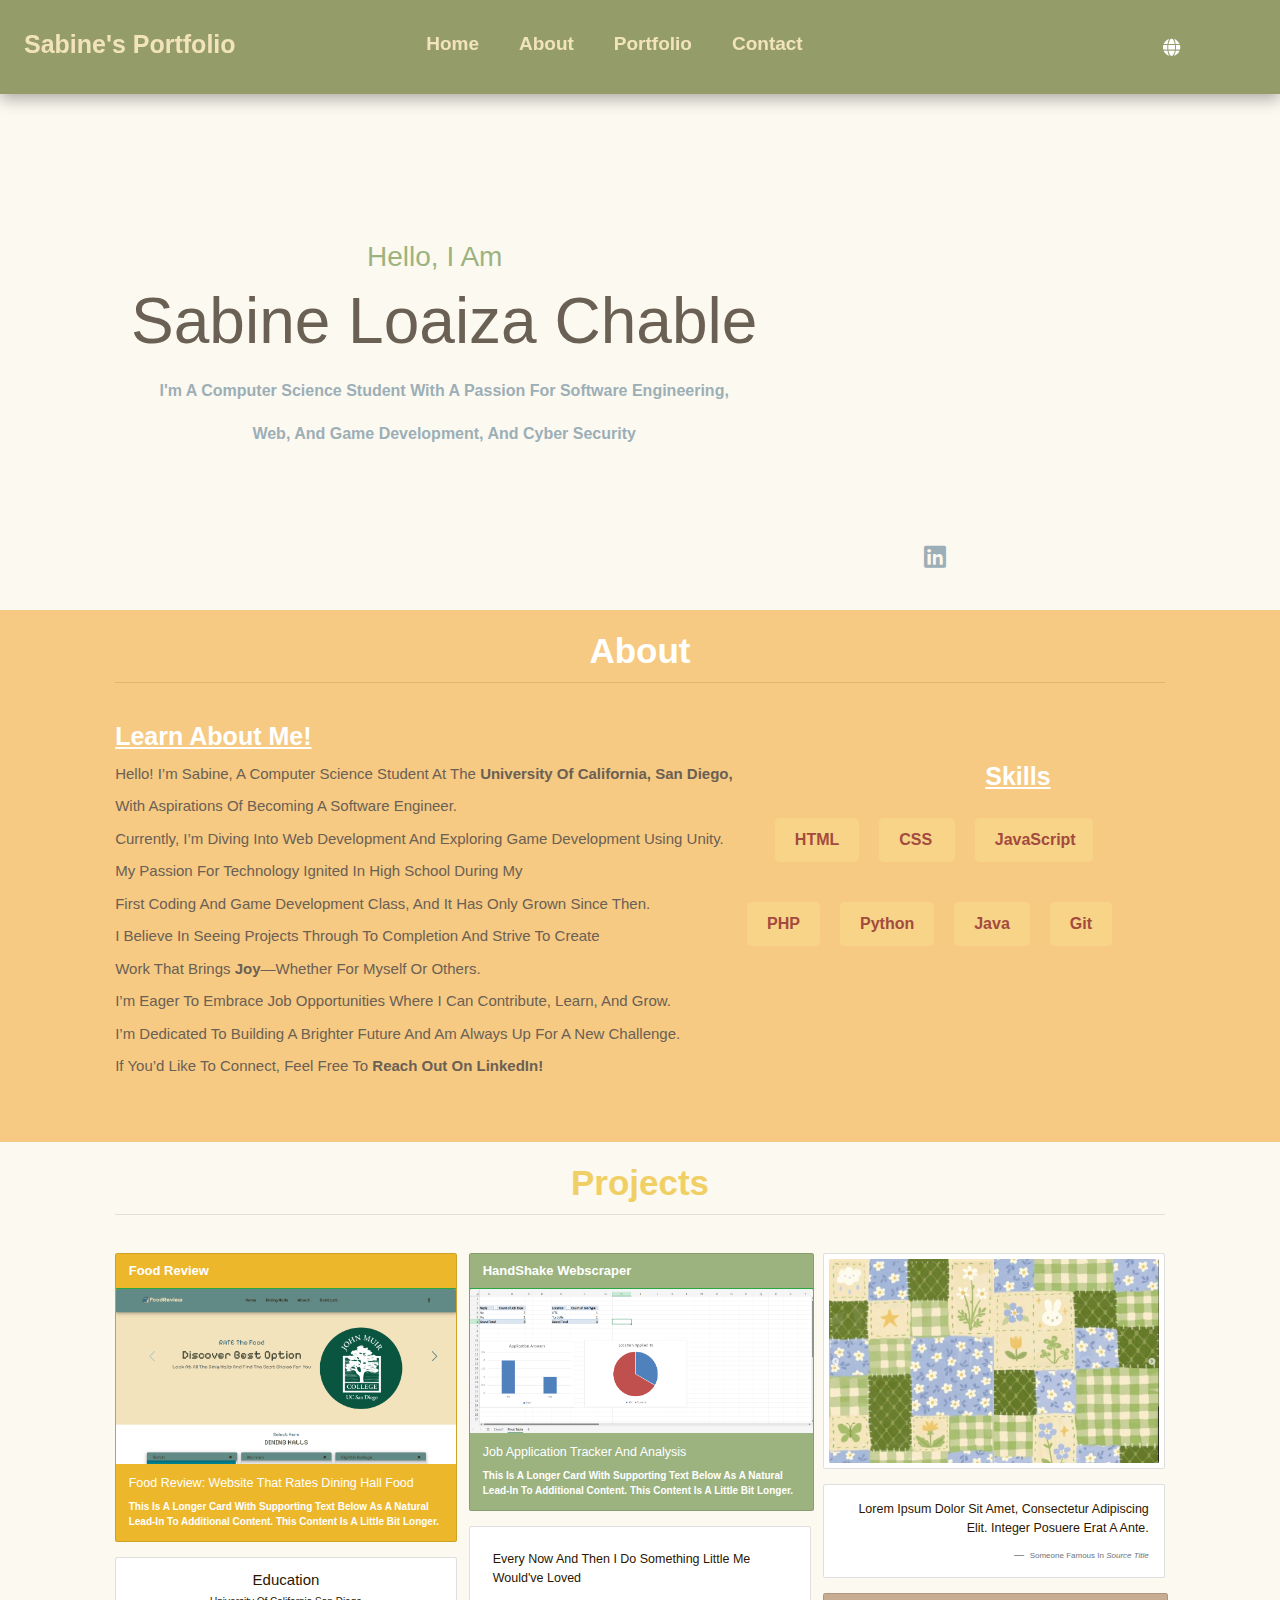
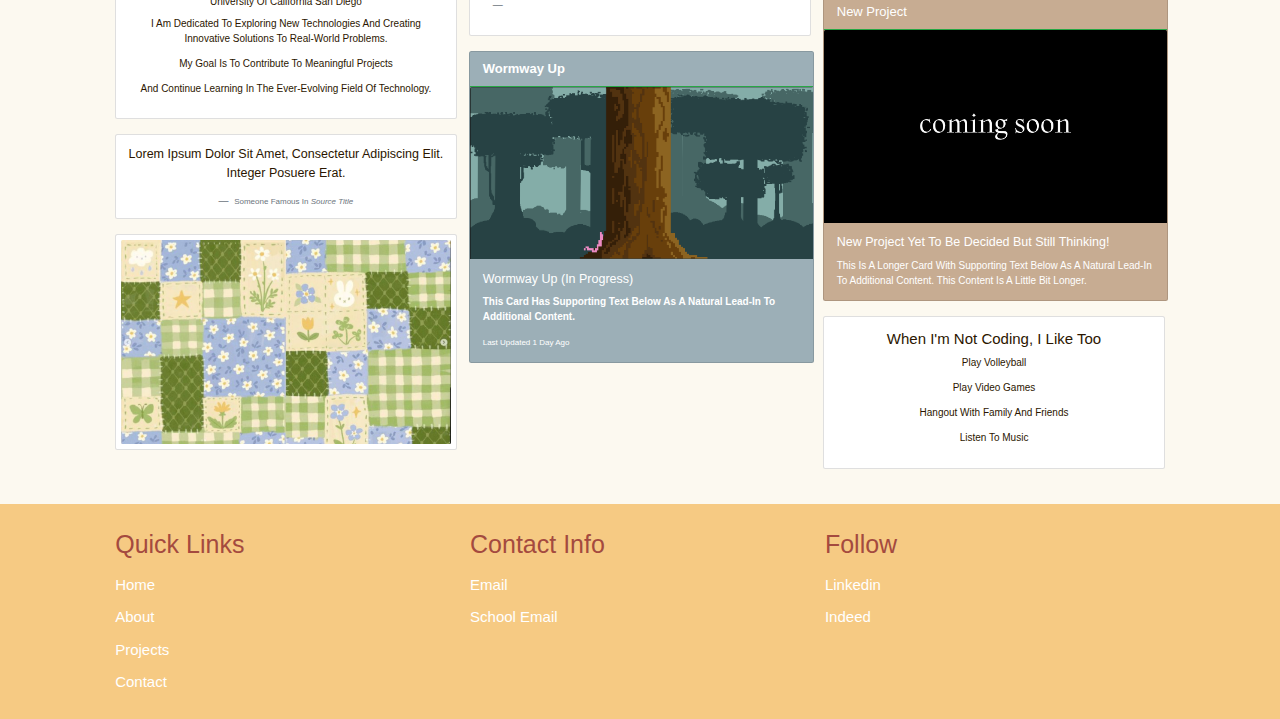
==== commit 261c5a8d: "Adjusted some minor design issues" ====
--- a/index.html
+++ b/index.html
@@ -40,20 +40,36 @@
             <div class="content">
                 <h3>Hello, I am</h3>
                 <h1>Sabine Loaiza Chable</h1>
-                <p>I'm a computer science student with a passion for
-                    software engineering, web, and game development
+                <p>I'm a computer science student with a passion for software engineering,</p>
+                    <p>web, and game development, and cyber security
                 </p>
             </div>
+            <div class="profile">
             <div class="image">
                 <img class="me" src="me.png" alt="Sabine">
             </div>
+            <i class="fab fa-linkedin" ></i>
+          </div>
         </section>
 
         <!--About section-->
         <!--Contents I'm a Computer Science student with a passion for software engineering, web development, 
     and game development. I am dedicated to exploring new technologies and creating innovative solutions 
     to real-world problems. My goal is to contribute to meaningful projects and continue learning 
-    in the ever-evolving field of technology.<h2>Education</h2>
+    in the ever-evolving field of technology.
+    
+    
+
+Learn About Me!
+Hello! I’m Sabine, a Computer Science student at the University of California, San Diego, with aspirations of becoming a software engineer.
+
+Currently, I’m diving into web development and exploring game development using Unity. My passion for technology ignited in high school during my first coding and game development class, and it has only grown since then.
+
+I believe in seeing projects through to completion and strive to create work that brings joy—whether for myself or others. I’m eager to embrace job opportunities where I can contribute, learn, and grow.
+
+I’m dedicated to building a brighter future and am always up for a new challenge. If you’d like to connect, feel free to reach out on LinkedIn!
+
+    <h2>Education</h2>
                     <h4>University of California San Diego</h4>
                     <p>Major: Computer Science</p>
                     <p>Club: Women In Computing(member)</p>
@@ -101,15 +117,16 @@
            
             <div class="Abouttext text-left mt-6">
              <h4 class="header6">Learn About Me!</h4>
-             <p> I have a passion for... It all started from... I enjoy... currently sduying at</p>
-             <p>Hello nblasm</p>
-             <p> I have a passion for... It all started from... I enjoy... currently sduying at</p>
-             <p>Hello nblasm</p>
-             <p> I have a passion for... It all started from... I enjoy... currently sduying at</p>
-             <p>Hello nblasm</p>
-             <p> I have a passion for... It all started from... I enjoy... currently sduying at</p>
-             <p>Hello nblasm</p>
-             <p>Working towards a brighter future... open to learn new things and always up for a chaallenge</p>'
+             <p>Hello! I’m Sabine, a Computer Science student at the <strong>University of California, San Diego,</strong></p>
+             <p> with aspirations of becoming a software engineer.</p>
+             <p>Currently, I’m diving into web development and exploring game development using Unity. </p>
+             <p> My passion for technology ignited in high school during my </p>
+             <p>first coding and game development class, and it has only grown since then.</p>
+             <p>I believe in seeing projects through to completion and strive to create </p>
+             <p> work that brings <strong>joy</strong>—whether for myself or others.</p>
+             <p> I’m eager to embrace job opportunities where I can contribute, learn, and grow.</p>
+             <p>I’m dedicated to building a brighter future and am always up for a new challenge.</p>
+             <p> If you’d like to connect, feel free to <strong>reach out on LinkedIn!</strong> </p>
              
             </div>
             <h4 class="header7">Skills</h4>
@@ -214,7 +231,7 @@
                 
 
                    <div class="card p-2 mb-4">
-                    <img class="card-img" src="decoration2.png" alt="Card image">
+                    <img class="card-img" src="decoration1.png" alt="Card image">
                    </div>
                   
                     <!--Here it is the right side of blue button-->
--- a/style.css
+++ b/style.css
@@ -120,9 +120,9 @@
 
 /*Section Home*/
 .home .content h3{
-    margin-top: 4.5cm;
+    margin-top: 4cm;
     text-align:center;
-    font-size: 24px;
+    font-size: 28px;
     margin-bottom: 1rem;
     color:#9CB380;
     margin-left: -4.5cm;
@@ -131,7 +131,7 @@
 .home .content h1{
     text-align: center;
     margin-bottom: 3cm;
-    font-size: 58px;
+    font-size: 64px;
     color:#6B6054;
     margin-left: -4cm;
 }
@@ -167,17 +167,30 @@
     align-items: center; /* Centers the image vertically within the container */
 }
 
+.profile{
+    display: flex;
+    flex-direction: column;
+    justify-content: space-between;
+    height: 570px;
+}
+
 /* Style for the circular image */
 .home .image img {
     margin-top: 4cm;
-    width: 325px; /* Adjust size as needed */
-    height: 325px; /* Ensure width and height are equal for a perfect circle */
+    width: 335px; 
+    height: 335px; 
     border-radius: 50%; /* Makes the image circular */
     object-fit: cover; /* Ensures image covers the circular area */
     display: block; /* Avoids extra space below the image */
     margin-left: -3.5cm;
     margin-right: 1cm;
-    margin-bottom: 2cm;
+    margin-bottom: 1cm;
+}
+
+.fab.fa-linkedin{
+    font-size: 25px;
+    margin-bottom: 11cm;
+    color: #9CAFB7;
 }
 
 /*Section Home END*/
@@ -187,7 +200,7 @@
 .About h3{
     color:#ffffff;
     text-align: center;
-    font-size: 3.2rem;
+    font-size: 3.5rem;
     font-weight: bold;
 }
 
@@ -198,25 +211,11 @@
 
 
 .About p{
-    font-size:14px;
-}
-
-
-
-.fa.fa-graduation-cap {
-    font-size: large;
-    margin-right: 1px;
-}
-
-far.fa-heart{
-    font-size: 16px;
-    margin-right: 5px;
-}
-
-.fab.fa-linkedin{
-    font-size: 20px;
-    margin-right: 5px;
-}
+    font-size:1.5rem;
+    color: #6B6054;
+}
+
+
 
 .About2 {
     display: flex;
@@ -229,7 +228,7 @@
     text-decoration:underline;
     color: #ffffff;
     font-weight: bold;
-    font-size: 2.3rem;
+    font-size: 2.5rem;
     margin-bottom: 12px;
 }
 
@@ -240,7 +239,7 @@
     text-decoration:underline;
     color: #ffffff;
     font-weight: bold;
-    font-size: 2.3rem;
+    font-size: 2.5rem;
     margin-bottom: 12px;
   }
   
@@ -284,7 +283,7 @@
 .Projects .content h3{
     text-align: center;
     color: #F0CF65;
-    font-size: 3.2rem;
+    font-size: 3.5rem;
     font-weight: bold;
     
 }
@@ -463,7 +462,7 @@
     .home .content h3{
         margin-top: 4cm;
         text-align:left;
-        font-size: 16px;
+        font-size: 18px;
         margin-bottom: 1rem;
         margin-left: .1rem;
     }
@@ -471,7 +470,7 @@
     .home .content h1{
         text-align: left;
         margin-bottom: 3cm;
-        font-size: 24px;
+        font-size: 28px;
         margin-left: .1rem;
     }
     
@@ -479,7 +478,7 @@
         text-align: left;
         margin-top: -2.5cm;
         margin-bottom: 3cm;
-        font-size: 10px;
+        font-size: 12.5px;
         font-weight: bold;
         margin-left: .1rem;
     }
@@ -507,10 +506,10 @@
     /* Style for the circular image */
     .home .image img {
         margin-top: 3cm;
-        width: 180px; /* Adjust size as needed */
-        height: 180px; /* Ensure width and height are equal for a perfect circle */
-        border-radius: 50%; /* Makes the image circular */
-        object-fit: cover; /* Ensures image covers the circular area */
+        width: 195px; /* Adjust size as needed */
+        height: 195px; /* Ensure width and height are equal for a perfect circle */
+        border-radius: 50%; 
+        object-fit: cover; 
         display: block; /* Avoids extra space below the image */
         margin-left: 1cm;
        margin-right: .1rem;
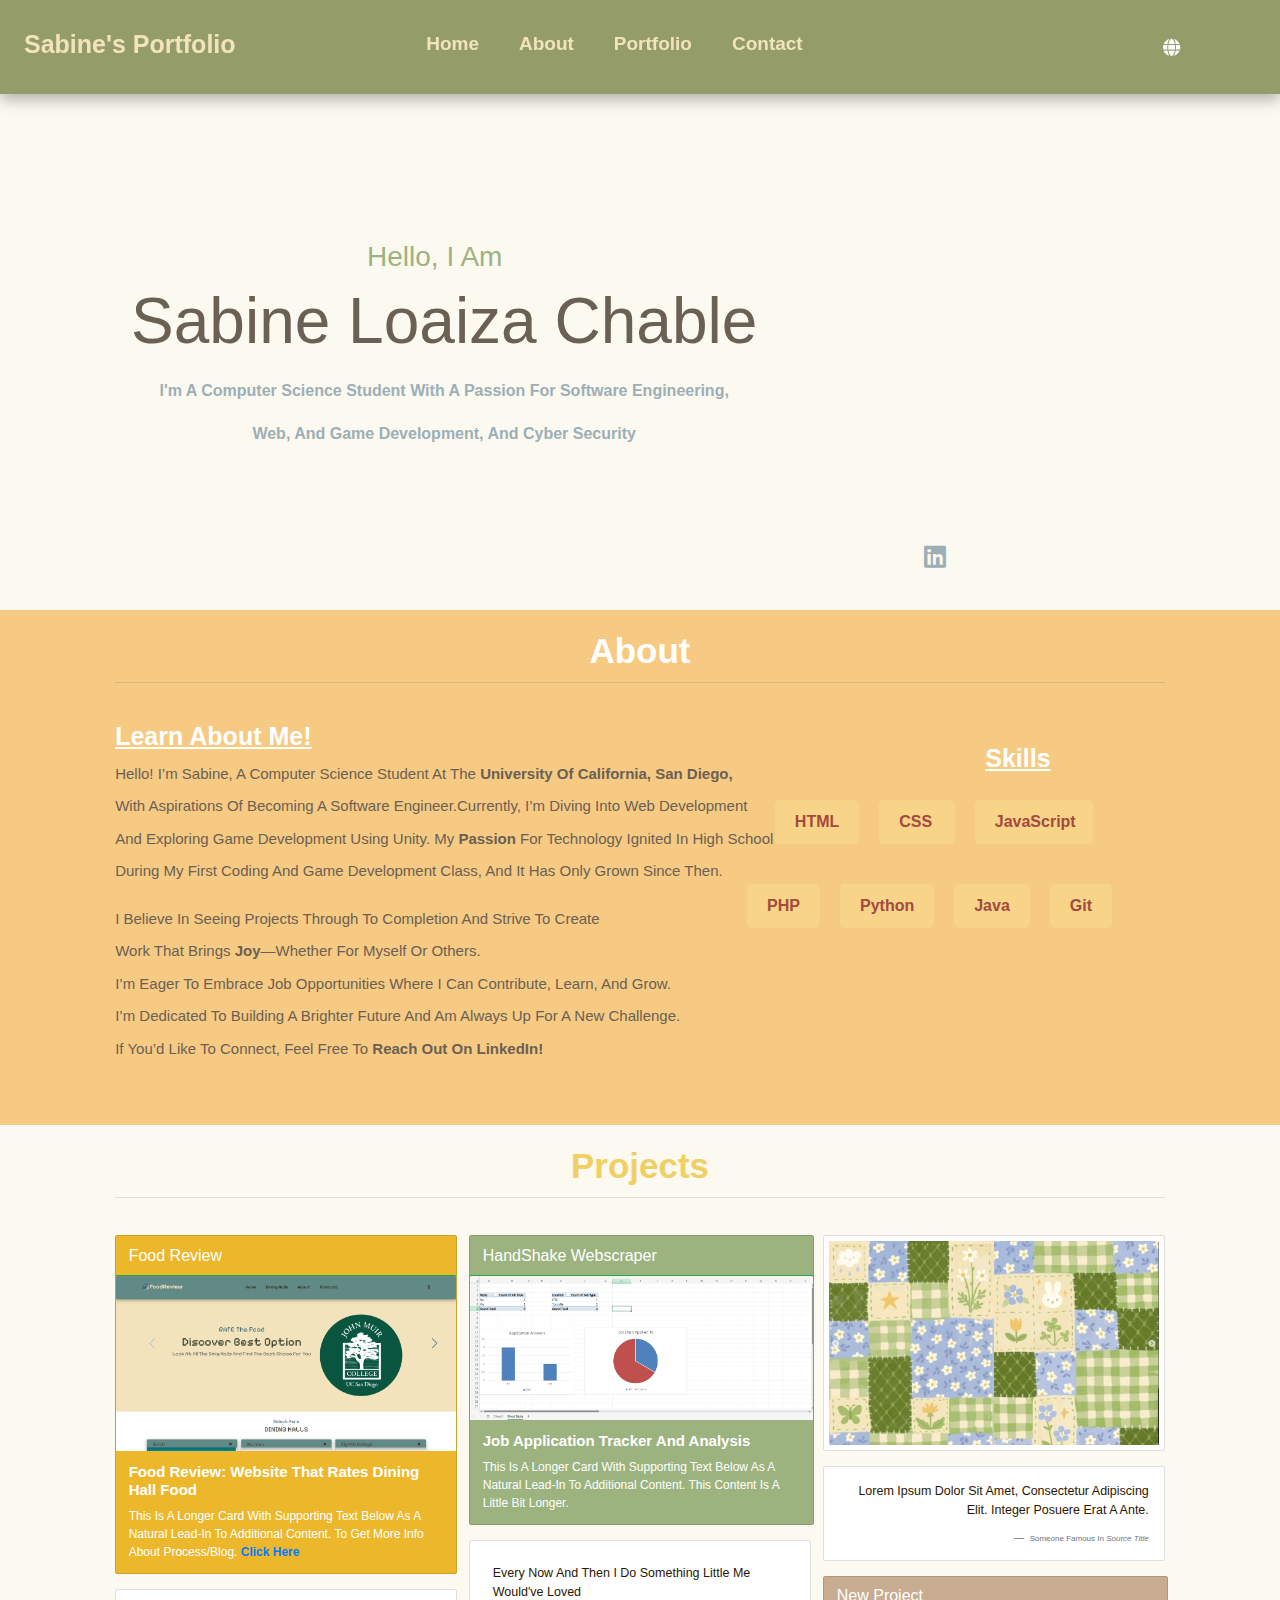
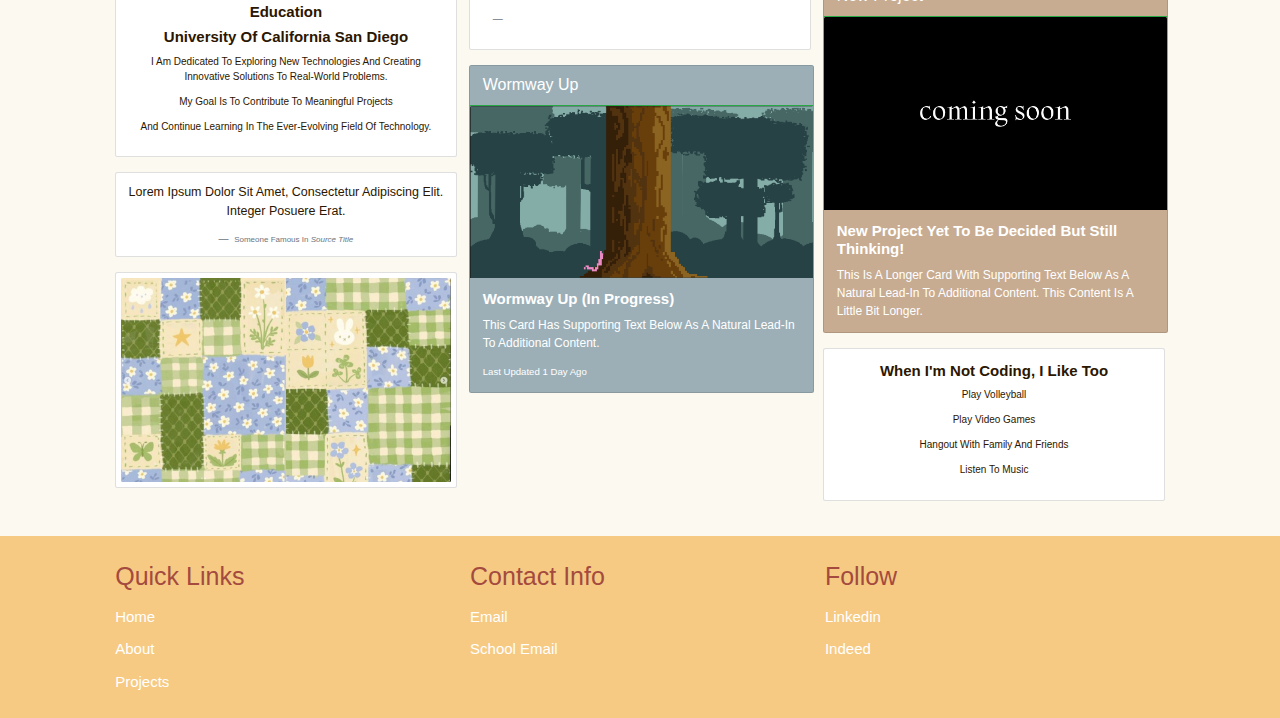
==== commit 416d8491: "Updated styling" ====
--- a/index.html
+++ b/index.html
@@ -23,8 +23,8 @@
             <nav class="navbar">
                 <!--can change it to the different webpages-->
                 <a href="#home" class="active">Home</a>
-                <a href="#dishes" >About</a>
-                <a href="#about" >Portfolio</a>
+                <a href="#about" >About</a>
+                <a href="#projects" >Portfolio</a>
                 <a href="#footer"> Contact</a>
             </nav>
     
@@ -110,7 +110,7 @@
                 </div>
               </div>
                     </p>-->
-        <section class="About">
+        <section class="About" id="about">
           <h3>About</h3>
           <hr>
           <div class="content">
@@ -118,10 +118,11 @@
             <div class="Abouttext text-left mt-6">
              <h4 class="header6">Learn About Me!</h4>
              <p>Hello! I’m Sabine, a Computer Science student at the <strong>University of California, San Diego,</strong></p>
-             <p> with aspirations of becoming a software engineer.</p>
-             <p>Currently, I’m diving into web development and exploring game development using Unity. </p>
-             <p> My passion for technology ignited in high school during my </p>
-             <p>first coding and game development class, and it has only grown since then.</p>
+             <p>with aspirations of becoming a software engineer.Currently, I’m diving into web development</p>
+             <p>and exploring game development using Unity. My <strong>passion</strong> for technology ignited in high school</p>
+             <p>during my first coding and game development class, and it has only grown since then.</p>
+           
+             <br>
              <p>I believe in seeing projects through to completion and strive to create </p>
              <p> work that brings <strong>joy</strong>—whether for myself or others.</p>
              <p> I’m eager to embrace job opportunities where I can contribute, learn, and grow.</p>
@@ -149,9 +150,10 @@
         </section>
 
         <!--Section show off projects-->
-        <section class="Projects">
+        <section class="Projects" id="projects">
            <div class="content">
                 <h3>Projects</h3>
+              
                 <hr>
                 <div class="card-columns">
 
@@ -162,7 +164,7 @@
                     </a> 
                       <div class="card-body">
                         <h5 class="card-title">Food Review: Website that rates dining hall food</h5>
-                        <p class="card-text">This is a longer card with supporting text below as a natural lead-in to additional content. This content is a little bit longer.</p>
+                        <p class="card-text">This is a longer card with supporting text below as a natural lead-in to additional content. To get more info about process/blog. <a href="info.html"><strong>Click Here</strong></a></p>
                       </div>
                     </div>
 
@@ -280,7 +282,7 @@
                   <a href="">home</a>
                   <a href="">About</a>
                   <a href="">Projects</a>
-                  <a href="">contact</a>
+                 
               </div>
               <div class="box">
                   <h3>Contact Info</h3>
--- a/style.css
+++ b/style.css
@@ -288,6 +288,7 @@
     
 }
 
+
 .Projects hr{
     margin-bottom: 1cm;
 }
@@ -296,6 +297,14 @@
 .Projects .content .card{
     color: #2B1600;
 }
+
+/*Size of the subtitle basicly*/
+.Projects .content .card-title{
+    font-size:15px;
+    font-weight: bold;
+}
+
+/*The actual projects*/
 
 
 .Projects .content .card.card1{
@@ -303,16 +312,17 @@
     height: 115%;
     background-color: #EDB72C;
     color: #ffffff;
-    font-weight: bold;
-
-}
+    font-size: 12px;
+
+}
+
 
 .Projects .content .card.card2{
     width: 101%;
     height: 115%;
     background-color: #9CB380;
     color: #ffffff;
-    font-weight: bold;
+    font-size: 12px;
 }
 
 .Projects .content .card.card3{
@@ -320,7 +330,7 @@
     height: 115%;
     background-color: #9CAFB7;
     color: #ffffff;
-    font-weight: bold;
+    font-size: 12px;
 }
 
 .Projects .content .card.card4{
@@ -328,10 +338,13 @@
     height: 115%;
     background-color: #C7AC92;
     color: #ffffff;
-  
-}
+    font-size: 12px;
+}
+
+/*Actual projects end*/
 
 /*The one to the right of main blue button in center*/
+/*Add some qoutes but idk what */
 .Projects .content .card.p-3.text-right{
     background-color: #ffff;
     color: #2B1600;
@@ -345,34 +358,29 @@
 .Projects .content .card.text-black.text-center.p-3{
     background-color: #ffff;
 
-  
-}
-
-
-
-/*Bottom left project*/
-
-
+}
+
+/*Project headers*/
 .Projects .content .card-header.border-success{
     background-color:#9CB380;
     color: #ffffff;
-    font-size: 13px;
+    font-size: 16px;
 }
 
 .Projects .content .card-header.border-success.firstcard{
     background-color: #EDB72C;
     color: #ffff;
-    font-size: 13px;
+    font-size: 16px;
 }
 
 .Projects .content .card-header.border-success.secondcard{
     background-color:#9CAFB7 ;
-    font-size: 13px;
+    font-size: 16px;
 }
 
 .Projects .content .card-header.border-success.fourthcard{
     background-color:#C7AC92 ;
-    font-size: 13px;
+    font-size: 16px;
 }
 /*Project END*/
 
@@ -470,7 +478,7 @@
     .home .content h1{
         text-align: left;
         margin-bottom: 3cm;
-        font-size: 28px;
+        font-size: 30px;
         margin-left: .1rem;
     }
     
@@ -503,17 +511,28 @@
         align-items: center; /* Centers the image vertically within the container */
     }
     
+    .profile{
+        height: 450px;
+    }
+
     /* Style for the circular image */
     .home .image img {
-        margin-top: 3cm;
-        width: 195px; /* Adjust size as needed */
-        height: 195px; /* Ensure width and height are equal for a perfect circle */
+        margin-top: 3.5cm;
+        width: 220px; /* Adjust size as needed */
+        height: 220px; /* Ensure width and height are equal for a perfect circle */
         border-radius: 50%; 
         object-fit: cover; 
         display: block; /* Avoids extra space below the image */
         margin-left: 1cm;
-       margin-right: .1rem;
-        margin-bottom: 1cm;
+        margin-right: .1rem;
+        margin-bottom: .5cm;
+    }
+
+    .fab.fa-linkedin{
+        font-size: 20px;
+        margin-left: 3cm;
+        color: #9CAFB7;
+        
     }
 
     .card{
